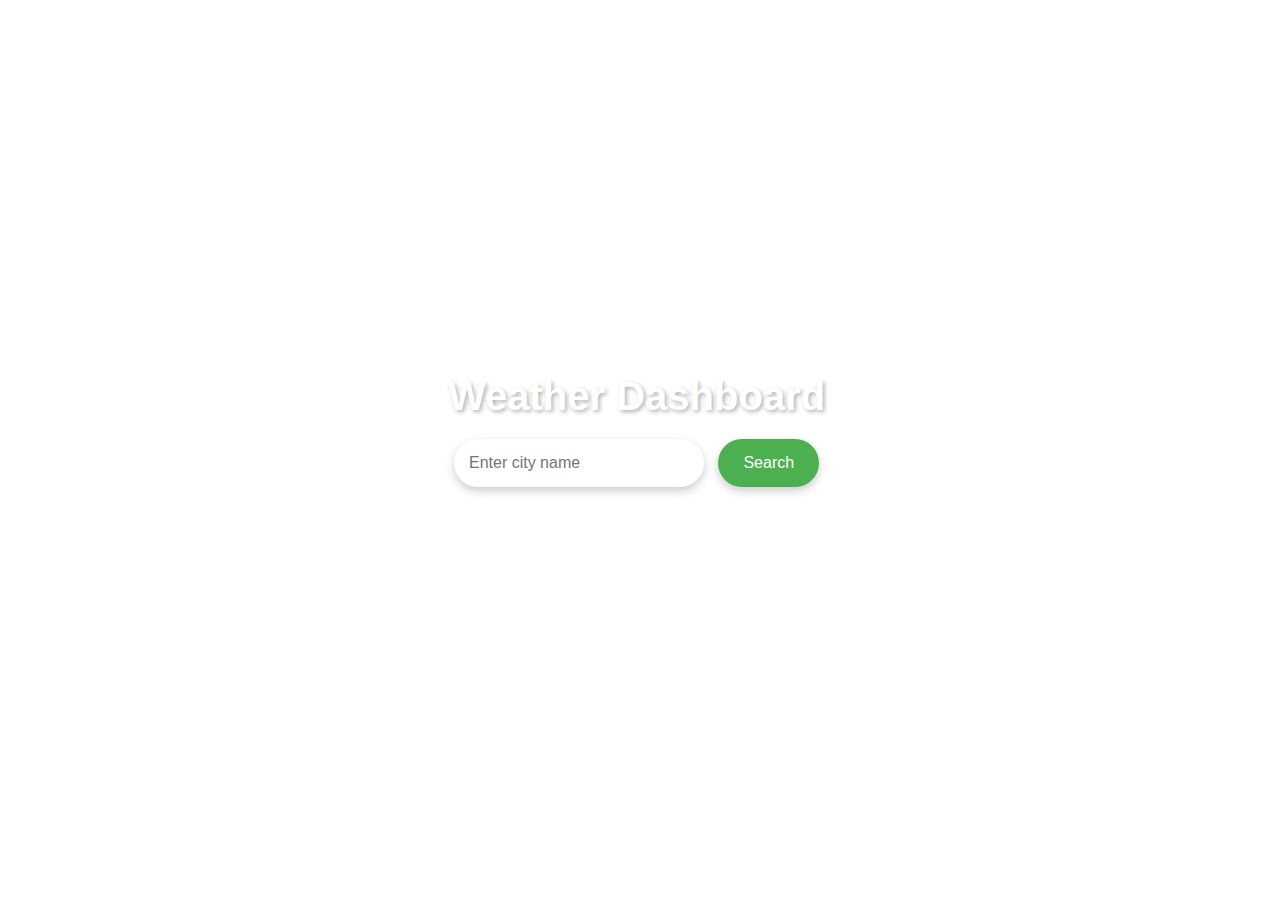
==== index.html @ 312abd9f "3rd commit" ====
<!DOCTYPE html>
<html lang="en">
<head>
    <meta charset="UTF-8">
    <meta name="viewport" content="width=device-width, initial-scale=1.0">
    <title>Weather Dashboard</title>
    <link rel="stylesheet" href="style.css">
</head>
<body>
    <div class="weather">
    <header>
        <h1>Weather Dashboard</h1>
        <input type="text" id="cityInput" placeholder="Enter city name">
        <button id="searchButton">Search</button>
    </header>

    <main>
        <div id="weatherInfo">
            <!-- Weather Information -->
        </div>
    </main>
    </div>

    <footer>
        <p>Powered by <a href="https://openweathermap.org/" target="_blank">OpenWeatherMap</a></p>
    </footer>

    <script src="script.js"></script>
</body>
</html>
---- style.css ----
* {
    margin: 0;
    padding: 0;
    box-sizing: border-box;
}

body {
    font-family: 'Poppins', sans-serif;
    background: url('https://img.freepik.com/free-vector/sky-background-video-conferencing_23-2148623068.jpg') no-repeat center center/cover;
    color: #333;
    display: flex;
    justify-content: center;
    align-items: center;
    height: 100vh;
    margin: 0;
}
h1 {
    font-size: 2.5em;
    color: #fff;
    margin-bottom: 20px;
    text-shadow: 2px 2px 4px rgba(0, 0, 0, 0.3);
}

.weather{
    flex-basis: 30%;
    display: flex;
}
header {
    text-align: center;
    margin-bottom: 40px;
}

input {
    padding: 15px;
    font-size: 1em;
    border-radius: 25px;
    border: none;
    width: 250px;
    margin-right: 10px;
    box-shadow: 0px 4px 10px rgba(0, 0, 0, 0.2);
}

button {
    padding: 15px 25px;
    font-size: 1em;
    border: none;
    border-radius: 25px;
    background-color: #4CAF50;
    color: white;
    cursor: pointer;
    transition: background-color 0.3s ease;
    box-shadow: 0px 4px 10px rgba(0, 0, 0, 0.2);
}

button:hover {
    background-color: #45a049;
}

/* Weather information styling */
#weatherInfo {
    align-items: center;
    display: none;
    margin-top: 20px;
    padding: 20px;
    background-color: rgba(255, 255, 255, 0.85);
    border-radius: 20px;
    width: 350px;
    text-align: center;
    box-shadow: 0px 8px 20px rgba(0, 0, 0, 0.2);
    transition: transform 0.3s ease;
}

#weatherInfo:hover {
    transform: scale(1.05);
}

#weatherInfo h2 {
    font-size: 2em;
    color: #4CAF50;
}

#weatherInfo p {
    font-size: 1.2em;
    margin: 10px 0;
    color: #333;
}

/* Animations */
@keyframes fadeIn {
    from {
        opacity: 0;
    }
    to {
        opacity: 1;
    }
}

#weatherInfo {
    animation: fadeIn 1s ease-in-out;
}

/* Footer for additional credit or message */
footer {
    position: absolute;
    bottom: 20px;
    text-align: center;
    width: 100%;
    font-size: 0.9em;
    color: #fff;
}

footer a {
    color: #fff;
    text-decoration: underline;
}
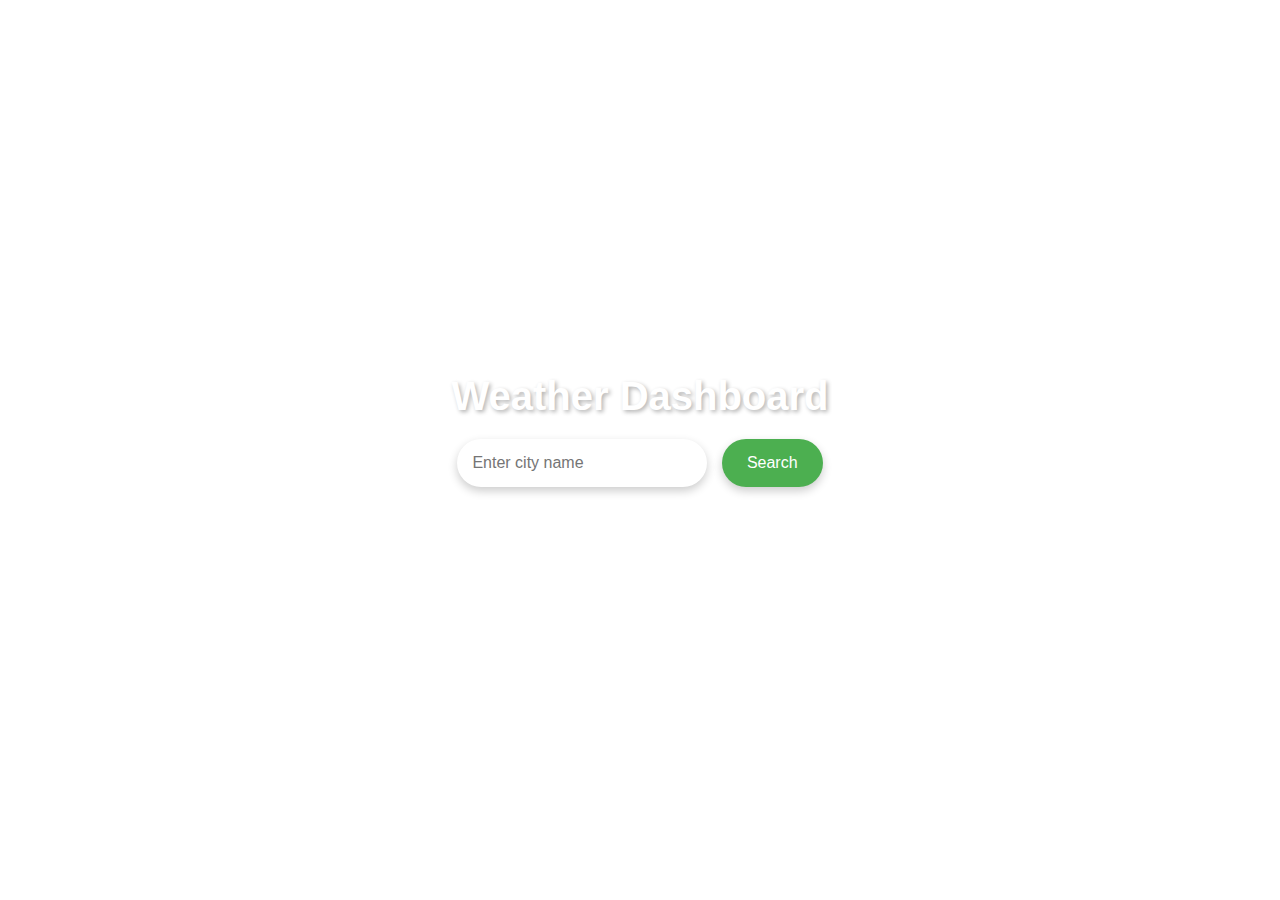
==== commit 407507bf: "Login and register pages added" ====
--- a/index.html
+++ b/index.html
@@ -4,7 +4,7 @@
     <meta charset="UTF-8">
     <meta name="viewport" content="width=device-width, initial-scale=1.0">
     <title>Weather Dashboard</title>
-    <link rel="stylesheet" href="style.css">
+    <link rel="stylesheet" href="index_style.css">
 </head>
 <body>
     <div class="weather">
--- a/index_style.css
+++ b/index_style.css
@@ -0,0 +1,118 @@
+
+* {
+    margin: 0;
+    padding: 0;
+    box-sizing: border-box;
+}
+
+body {
+    font-family: 'Poppins', sans-serif;
+    background: url('https://img.freepik.com/free-vector/sky-background-video-conferencing_23-2148623068.jpg') no-repeat center center/cover;
+    color: #333;
+    display: flex;
+    justify-content: center;
+    align-items: center;
+    height: 100vh;
+    margin: 0;
+}
+h1 {
+    font-size: 2.5em;
+    color: #fff;
+    margin-bottom: 20px;
+    text-shadow: 2px 2px 4px rgba(0, 0, 0, 0.3);
+}
+
+.weather{
+    flex-basis: 30%;
+}
+header {
+    text-align: center;
+    margin-bottom: 40px;
+}
+
+input {
+    padding: 15px;
+    font-size: 1em;
+    border-radius: 25px;
+    border: none;
+    width: 250px;
+    margin-right: 10px;
+    box-shadow: 0px 4px 10px rgba(0, 0, 0, 0.2);
+}
+
+button {
+    padding: 15px 25px;
+    font-size: 1em;
+    border: none;
+    border-radius: 25px;
+    background-color: #4CAF50;
+    color: white;
+    cursor: pointer;
+    transition: background-color 0.3s ease;
+    box-shadow: 0px 4px 10px rgba(0, 0, 0, 0.2);
+}
+
+button:hover {
+    background-color: #45a049;
+}
+
+/* Weather information styling */
+#weatherInfo {
+    align-items: center;
+    display: none;
+    margin-top: 20px;
+    margin-left: 55px;
+    padding: 20px;
+    background-color: rgba(255, 255, 255, 0.85);
+    border-radius: 20px;
+    width: 350px;
+    text-align: center;
+    box-shadow: 0px 8px 20px rgba(0, 0, 0, 0.2);
+    transition: transform 0.3s ease;
+    justify-content: center;
+}
+
+#weatherInfo:hover {
+    transform: scale(1.05);
+}
+
+#weatherInfo h2 {
+    font-size: 2em;
+    color: #4CAF50;
+}
+
+#weatherInfo p {
+    font-size: 1.2em;
+    margin: 10px 0;
+    color: #333;
+}
+
+/* Animations */
+@keyframes fadeIn {
+    from {
+        opacity: 0;
+    }
+    to {
+        opacity: 1;
+    }
+}
+
+#weatherInfo {
+    animation: fadeIn 1s ease-in-out;
+}
+
+/* Footer for additional credit or message */
+footer {
+    position: absolute;
+    bottom: 20px;
+    text-align: center;
+    width: 100%;
+    font-size: 0.9em;
+    color: #fff;
+}
+
+footer a {
+    color: #fff;
+    text-decoration: underline;
+}
+
